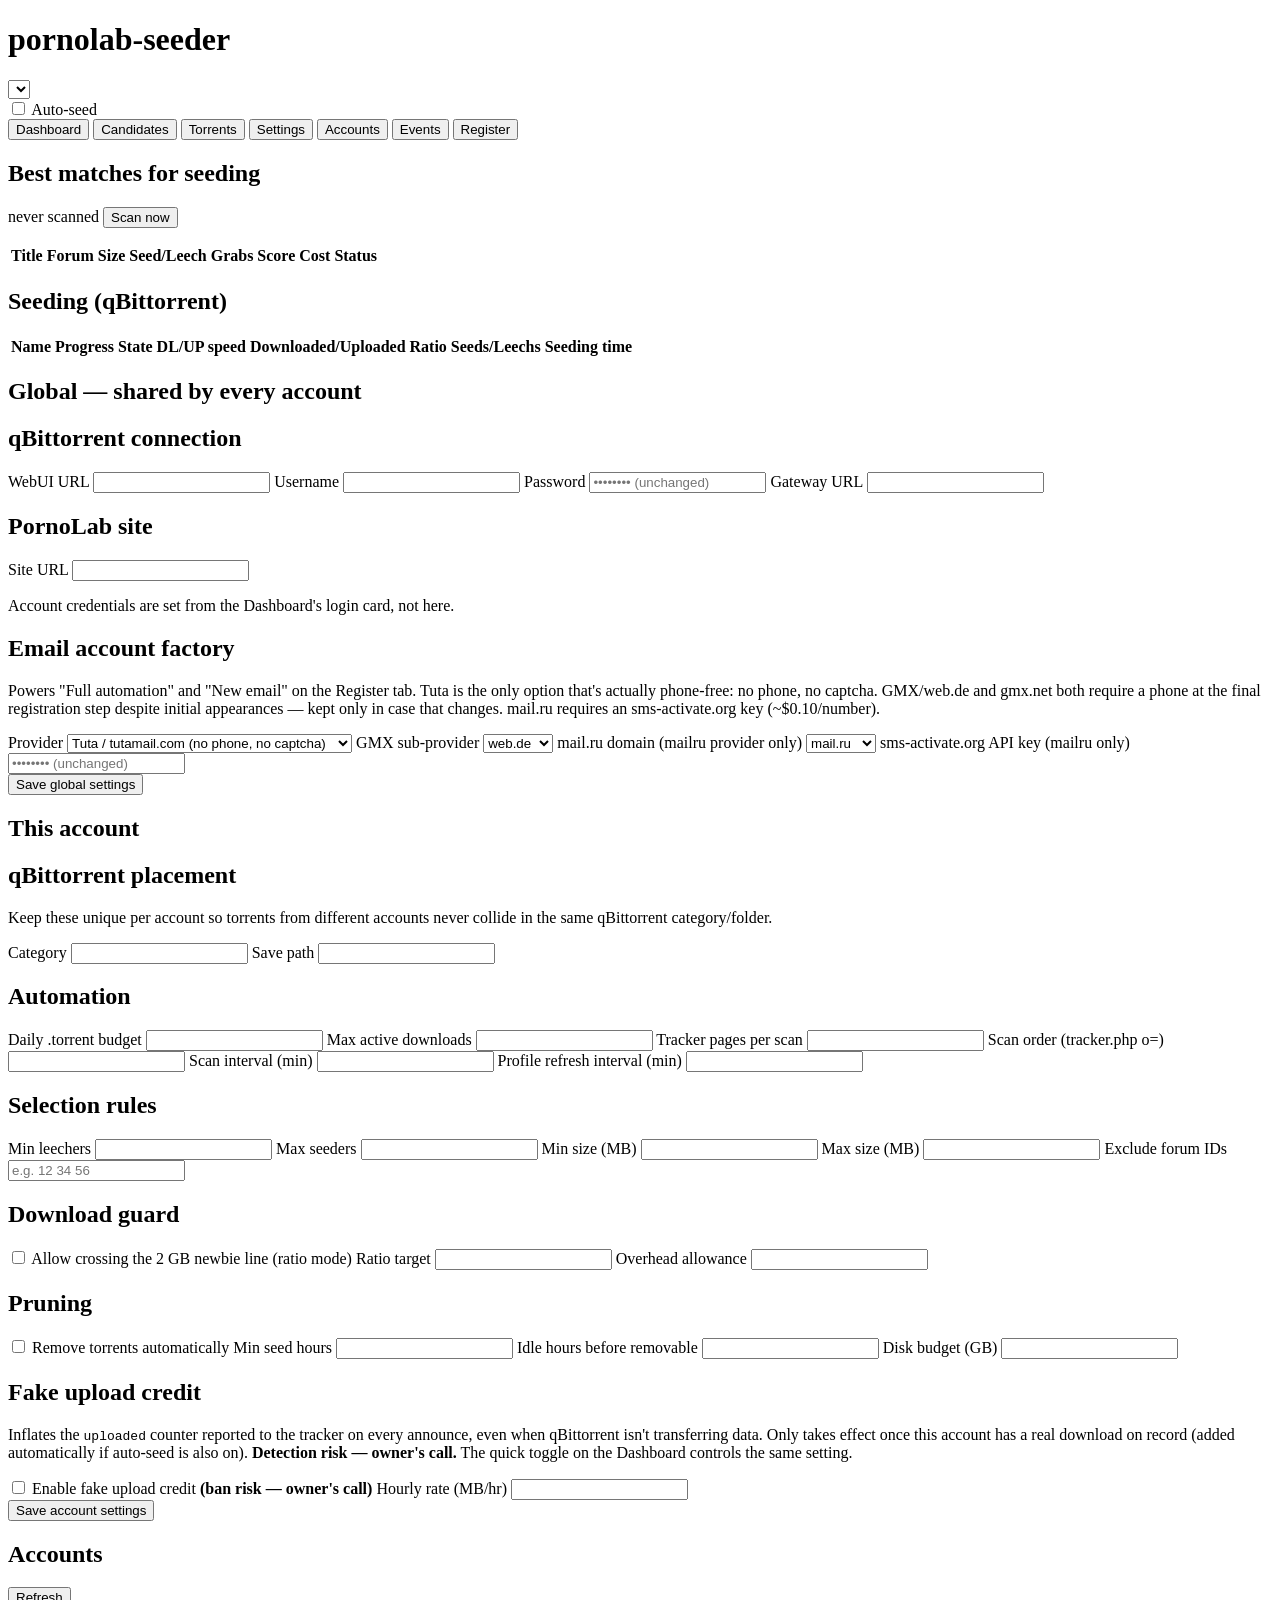
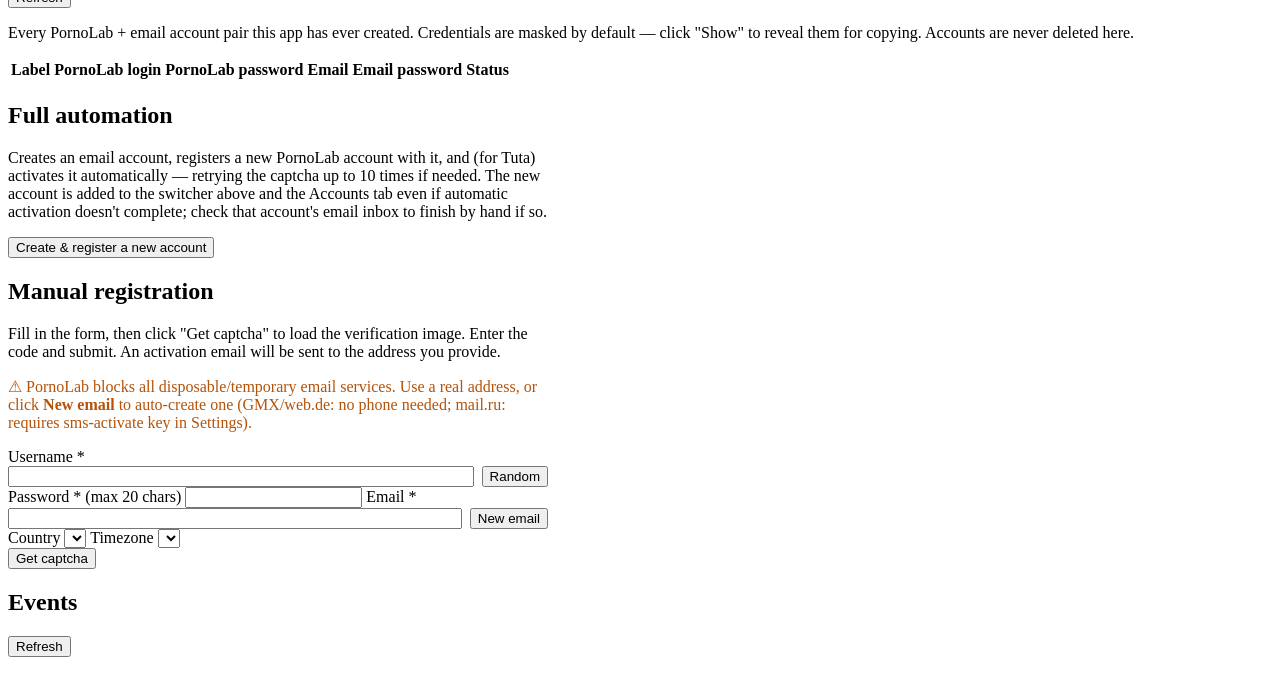
==== app/templates/index.html @ 85bc3572 "Polish settings: split into two clearly separated forms, Global vs. this account Replaces the single" ====
<!doctype html>
<html lang="en">
<head>
<meta charset="utf-8">
<meta name="viewport" content="width=device-width, initial-scale=1">
<title>pornolab-seeder</title>
<link rel="stylesheet" href="/static/style.css">
</head>
<body>
<header class="topbar">
  <div class="brand">
    <span class="brand-dot"></span>
    <h1>pornolab-seeder</h1>
  </div>
  <select id="accountSwitcher" title="Active account"></select>
  <div class="pills" id="statusPills"></div>
  <label class="auto-toggle">
    <input type="checkbox" id="autoToggle">
    <span>Auto-seed</span>
  </label>
</header>

<nav class="tabs" id="tabs">
  <button class="tab active" data-tab="dashboard">Dashboard</button>
  <button class="tab" data-tab="candidates">Candidates</button>
  <button class="tab" data-tab="torrents">Torrents</button>
  <button class="tab" data-tab="settings">Settings</button>
  <button class="tab" data-tab="accounts">Accounts</button>
  <button class="tab" data-tab="events">Events</button>
  <button class="tab" data-tab="register">Register</button>
</nav>

<main>

  <!-- ============================ DASHBOARD ============================ -->
  <section class="panel active" id="panel-dashboard">

    <!-- Logged out: login card -->
    <div class="card" id="loginCard" hidden>
      <h2>Log in to PornoLab</h2>
      <p class="muted">Your own account. Credentials are kept only in this app's local settings
         store (encrypted at rest is up to your host); nothing is sent anywhere else.</p>
      <form id="loginForm" class="form-grid">
        <label>Username
          <input type="text" name="username" autocomplete="username" required>
        </label>
        <label>Password
          <input type="password" name="password" autocomplete="current-password" required>
        </label>
        <label class="checkbox-row">
          <input type="checkbox" name="remember" checked>
          <span>Remember (store the password so the seeder can re-login on its own)</span>
        </label>
        <div class="captcha-block" id="captchaBlock" hidden>
          <img id="captchaImg" alt="captcha">
          <label>Captcha code
            <input type="text" name="captcha" autocomplete="off">
          </label>
        </div>
        <div class="form-actions">
          <button type="submit" class="btn primary">Log in</button>
          <span class="form-msg" id="loginMsg"></span>
        </div>
      </form>
    </div>

    <!-- Logged in: profile + guard + budget -->
    <div id="profileArea" hidden>
      <div class="grid-3">

        <div class="card">
          <div class="card-head">
            <h2>Profile</h2>
            <div class="card-head-actions">
              <span class="muted small" id="profileAt">—</span>
              <button class="btn small" id="refreshProfileBtn">Refresh</button>
              <button class="btn small danger" id="logoutBtn">Log out</button>
            </div>
          </div>
          <dl class="kv" id="profileKv"></dl>
        </div>

        <div class="card">
          <h2>Tier &amp; download guard</h2>
          <dl class="kv" id="guardKv"></dl>
          <div class="bar">
            <div class="bar-fill" id="guardBarFill"></div>
          </div>
          <p class="muted small" id="guardReason"></p>
          <label class="checkbox-row guard-override-row">
            <input type="checkbox" id="guardOverrideToggle">
            <span>Ignore the download guard <strong>(ban risk — owner's call)</strong>.
              Auto-seed still paces itself by ratio: small files first, growing as it recovers.</span>
          </label>
        </div>

        <div class="card">
          <h2>Daily .torrent budget</h2>
          <dl class="kv" id="budgetKv"></dl>
          <div class="bar">
            <div class="bar-fill" id="budgetBarFill"></div>
          </div>
        </div>

      </div>

      <div class="card">
        <h2>Fake upload credit</h2>
        <p class="muted small">Inflates the <code>uploaded</code> counter reported to the tracker
          on every announce, even when qBittorrent isn't transferring data.  Each announce uses a
          randomised delta so the pattern looks like real bursty traffic; the daily total averages
          within ±10&nbsp;% of the hourly rate set below.
          <strong>Detection risk — owner's call.</strong></p>
        <div class="form-grid">
          <label class="checkbox-row">
            <input type="checkbox" id="fakeUploadToggle">
            <span>Enable fake upload credit <strong>(ban risk — owner's call)</strong></span>
          </label>
          <label>Hourly rate (MB/hr)
            <input type="number" id="fakeUploadRate" min="1" step="1" value="250" style="width:7rem">
          </label>
          <button type="button" class="btn small" id="fakeUploadSaveBtn">Save rate</button>
          <span class="form-msg" id="fakeUploadMsg"></span>
        </div>
      </div>

      <div class="grid-2">
        <div class="card">
          <h2>Today vs. yesterday</h2>
          <table class="table" id="statsTable"></table>
        </div>

        <div class="card">
          <div class="card-head">
            <h2>History</h2>
            <select id="historyRange">
              <option value="7">7 days</option>
              <option value="30" selected>30 days</option>
              <option value="90">90 days</option>
            </select>
          </div>
          <svg id="historyChart" viewBox="0 0 640 220" preserveAspectRatio="none"></svg>
          <div class="legend">
            <span><i class="sw sw-rating"></i>Rating</span>
            <span><i class="sw sw-down"></i>Downloaded</span>
            <span><i class="sw sw-up"></i>Credited upload</span>
          </div>
        </div>
      </div>
    </div>
  </section>

  <!-- ============================ CANDIDATES ============================ -->
  <section class="panel" id="panel-candidates">
    <div class="card">
      <div class="card-head">
        <h2>Best matches for seeding</h2>
        <div class="card-head-actions">
          <span class="muted small" id="scanAt">never scanned</span>
          <button class="btn small" id="scanBtn">Scan now</button>
        </div>
      </div>
      <p class="muted small" id="scanStats"></p>
      <div class="table-wrap">
        <table class="table" id="candidatesTable">
          <thead>
            <tr>
              <th>Title</th><th>Forum</th><th>Size</th><th>Seed/Leech</th><th>Grabs</th>
              <th>Score</th><th>Cost</th><th>Status</th><th></th>
            </tr>
          </thead>
          <tbody></tbody>
        </table>
      </div>
    </div>
  </section>

  <!-- ============================ TORRENTS ============================ -->
  <section class="panel" id="panel-torrents">
    <div class="card">
      <div class="card-head">
        <h2>Seeding (qBittorrent)</h2>
        <span class="muted small" id="torrentsTotals"></span>
      </div>
      <div class="table-wrap">
        <table class="table" id="torrentsTable">
          <thead>
            <tr>
              <th>Name</th><th>Progress</th><th>State</th><th>DL/UP speed</th>
              <th>Downloaded/Uploaded</th><th>Ratio</th><th>Seeds/Leechs</th>
              <th>Seeding time</th><th></th>
            </tr>
          </thead>
          <tbody></tbody>
        </table>
      </div>
    </div>
  </section>

  <!-- ============================ SETTINGS ============================ -->
  <section class="panel" id="panel-settings">

    <h2 class="settings-section-head">Global <span class="muted small">— shared by every account</span></h2>
    <form id="globalSettingsForm">
      <div class="grid-2">

        <div class="card">
          <h2>qBittorrent connection</h2>
          <div class="form-grid">
            <label>WebUI URL <input type="text" name="qbit_url"></label>
            <label>Username <input type="text" name="qbit_username" autocomplete="off"></label>
            <label>Password <input type="password" name="qbit_password" autocomplete="new-password"
                                    placeholder="•••••••• (unchanged)"></label>
            <label>Gateway URL <input type="text" name="gateway_url"></label>
          </div>
        </div>

        <div class="card">
          <h2>PornoLab site</h2>
          <div class="form-grid">
            <label>Site URL <input type="text" name="pornolab_url"></label>
          </div>
          <p class="muted small">Account credentials are set from the Dashboard's login card, not here.</p>
        </div>

        <div class="card">
          <h2>Email account factory</h2>
          <p class="muted small">Powers "Full automation" and "New email" on the Register tab.
             Tuta is the only option that's actually phone-free: no phone, no
             captcha. GMX/web.de and gmx.net both require a phone at the final
             registration step despite initial appearances — kept only in case
             that changes. mail.ru requires an sms-activate.org key (~$0.10/number).</p>
          <div class="form-grid">
            <label>Provider
              <select name="email_factory_provider">
                <option value="tuta">Tuta / tutamail.com (no phone, no captcha)</option>
                <option value="gmx">GMX / web.de (requires phone — dead end)</option>
                <option value="mailru">mail.ru (phone via sms-activate.org)</option>
              </select>
            </label>
            <label>GMX sub-provider
              <select name="gmx_provider">
                <option value="web.de">web.de</option>
                <option value="gmx.net">gmx.net</option>
              </select>
            </label>
            <label>mail.ru domain (mailru provider only)
              <select name="mailru_domain">
                <option value="mail.ru">mail.ru</option>
                <option value="bk.ru">bk.ru</option>
                <option value="inbox.ru">inbox.ru</option>
                <option value="list.ru">list.ru</option>
              </select>
            </label>
            <label>sms-activate.org API key (mailru only)
              <input type="password" name="sms_activate_api_key" autocomplete="new-password"
                     placeholder="•••••••• (unchanged)">
            </label>
          </div>
        </div>

      </div>
      <div class="form-actions">
        <button type="submit" class="btn primary">Save global settings</button>
        <span class="form-msg" id="globalSettingsMsg"></span>
      </div>
    </form>

    <h2 class="settings-section-head">This account <span class="muted small" id="settingsAccountLabel"></span></h2>
    <form id="accountSettingsForm">
      <div class="grid-2">

        <div class="card">
          <h2>qBittorrent placement</h2>
          <p class="muted small">Keep these unique per account so torrents from different accounts
             never collide in the same qBittorrent category/folder.</p>
          <div class="form-grid">
            <label>Category <input type="text" name="qbit_category"></label>
            <label>Save path <input type="text" name="qbit_save_path"></label>
          </div>
        </div>

        <div class="card">
          <h2>Automation</h2>
          <div class="form-grid">
            <label>Daily .torrent budget <input type="number" name="daily_torrent_budget" min="0"></label>
            <label>Max active downloads <input type="number" name="max_active_downloads" min="0"></label>
            <label>Tracker pages per scan <input type="number" name="scan_pages" min="1"></label>
            <label>Scan order (tracker.php o=) <input type="number" name="scan_order"></label>
            <label>Scan interval (min) <input type="number" name="scan_interval_min" min="1"></label>
            <label>Profile refresh interval (min) <input type="number" name="profile_interval_min" min="1"></label>
          </div>
        </div>

        <div class="card">
          <h2>Selection rules</h2>
          <div class="form-grid">
            <label>Min leechers <input type="number" name="min_leechers" min="0"></label>
            <label>Max seeders <input type="number" name="max_seeders" min="0"></label>
            <label>Min size (MB) <input type="number" name="min_size_mb" min="0"></label>
            <label>Max size (MB) <input type="number" name="max_size_mb" min="0"></label>
            <label>Exclude forum IDs <input type="text" name="exclude_forums" placeholder="e.g. 12 34 56"></label>
          </div>
        </div>

        <div class="card">
          <h2>Download guard</h2>
          <div class="form-grid">
            <label class="checkbox-row">
              <input type="checkbox" name="allow_crossing">
              <span>Allow crossing the 2&nbsp;GB newbie line (ratio mode)</span>
            </label>
            <label>Ratio target <input type="number" step="0.01" name="ratio_target" min="0"></label>
            <label>Overhead allowance <input type="number" step="0.01" name="overhead" min="0"></label>
          </div>
        </div>

        <div class="card">
          <h2>Pruning</h2>
          <div class="form-grid">
            <label class="checkbox-row">
              <input type="checkbox" name="prune">
              <span>Remove torrents automatically</span>
            </label>
            <label>Min seed hours <input type="number" name="min_seed_hours" min="0"></label>
            <label>Idle hours before removable <input type="number" name="idle_hours" min="0"></label>
            <label>Disk budget (GB) <input type="number" name="disk_budget_gb" min="0"></label>
          </div>
        </div>

        <div class="card">
          <h2>Fake upload credit</h2>
          <p class="muted small">Inflates the <code>uploaded</code> counter reported to the tracker
             on every announce, even when qBittorrent isn't transferring data. Only takes effect once
             this account has a real download on record (added automatically if auto-seed is also on).
             <strong>Detection risk — owner's call.</strong>
             The quick toggle on the Dashboard controls the same setting.</p>
          <div class="form-grid">
            <label class="checkbox-row">
              <input type="checkbox" name="fake_upload_credit">
              <span>Enable fake upload credit <strong>(ban risk — owner's call)</strong></span>
            </label>
            <label>Hourly rate (MB/hr) <input type="number" name="fake_upload_mb_per_hour" min="1"></label>
          </div>
        </div>

      </div>
      <div class="form-actions">
        <button type="submit" class="btn primary">Save account settings</button>
        <span class="form-msg" id="accountSettingsMsg"></span>
      </div>
    </form>
  </section>

  <!-- ============================ ACCOUNTS ============================ -->
  <section class="panel" id="panel-accounts">
    <div class="card">
      <div class="card-head">
        <h2>Accounts</h2>
        <button class="btn small" id="refreshAccountsBtn">Refresh</button>
      </div>
      <p class="muted small">Every PornoLab + email account pair this app has ever created. Credentials
         are masked by default — click "Show" to reveal them for copying. Accounts are never deleted here.</p>
      <div class="table-wrap">
        <table class="table" id="accountsTable">
          <thead>
            <tr>
              <th>Label</th><th>PornoLab login</th><th>PornoLab password</th>
              <th>Email</th><th>Email password</th><th>Status</th><th></th>
            </tr>
          </thead>
          <tbody></tbody>
        </table>
      </div>
    </div>
  </section>

  <!-- ============================ REGISTER ============================ -->
  <section class="panel" id="panel-register">
    <div class="card" style="max-width:540px">
      <h2>Full automation</h2>
      <p class="muted small">Creates an email account, registers a new PornoLab account with it, and
         (for Tuta) activates it automatically — retrying the captcha up to 10 times if needed. The
         new account is added to the switcher above and the Accounts tab even if automatic activation
         doesn't complete; check that account's email inbox to finish by hand if so.</p>
      <div class="form-actions">
        <button type="button" class="btn primary" id="fullAutoBtn">Create &amp; register a new account</button>
      </div>
      <div id="fullAutoStatus" class="muted small" hidden></div>
    </div>

    <div class="card" style="max-width:540px">
      <h2>Manual registration</h2>
      <p class="muted small">Fill in the form, then click "Get captcha" to load the verification
         image. Enter the code and submit. An activation email will be sent to the address you provide.</p>
      <p class="muted small" style="color:var(--warn,#b45309)">⚠ PornoLab blocks all disposable/temporary email services.
         Use a real address, or click <strong>New email</strong> to auto-create one
         (GMX/web.de: no phone needed; mail.ru: requires sms-activate key in Settings).</p>

      <form id="registerForm" class="form-grid">
        <label>Username *
          <div style="display:flex;gap:.5rem">
            <input type="text" name="username" autocomplete="username" required style="flex:1">
            <button type="button" class="btn small" id="regRandomBtn" title="Generate random username &amp; password">Random</button>
          </div>
        </label>
        <label>Password * <span class="muted small">(max 20 chars)</span>
          <input type="password" name="password" autocomplete="new-password" maxlength="20" required>
        </label>
        <label>Email *
          <div style="display:flex;gap:.5rem;align-items:flex-start;flex-wrap:wrap">
            <input type="email" name="email" autocomplete="email" required style="flex:1;min-width:180px">
            <button type="button" class="btn small" id="regEmailBtn" title="Auto-create an email account (GMX/web.de or mail.ru)">New email</button>
          </div>
          <div id="regEmailStatus" class="muted small" hidden></div>
        </label>

        <label>Country
          <select name="country" id="regCountry"></select>
        </label>
        <label>Timezone
          <select name="timezone" id="regTimezone"></select>
        </label>

        <div class="form-actions">
          <button type="button" class="btn" id="regGetCaptchaBtn">Get captcha</button>
        </div>

        <div id="regCaptchaBlock" hidden>
          <img id="regCaptchaImg" alt="captcha" style="border:1px solid var(--border);border-radius:4px">
          <label>Captcha code *
            <input type="text" name="captcha" autocomplete="off" required>
          </label>
          <p class="muted small" id="regTurnstileNote"></p>
        </div>

        <div class="form-actions" id="regSubmitRow" hidden>
          <button type="submit" class="btn primary">Register</button>
          <span class="form-msg" id="regMsg"></span>
        </div>
      </form>
    </div>
  </section>

  <!-- ============================ EVENTS ============================ -->
  <section class="panel" id="panel-events">
    <div class="card">
      <div class="card-head">
        <h2>Events</h2>
        <button class="btn small" id="refreshEventsBtn">Refresh</button>
      </div>
      <ul class="events" id="eventsList"></ul>
    </div>
  </section>

</main>

<div class="toast" id="toast" hidden></div>

<script src="/static/app.js"></script>
</body>
</html>
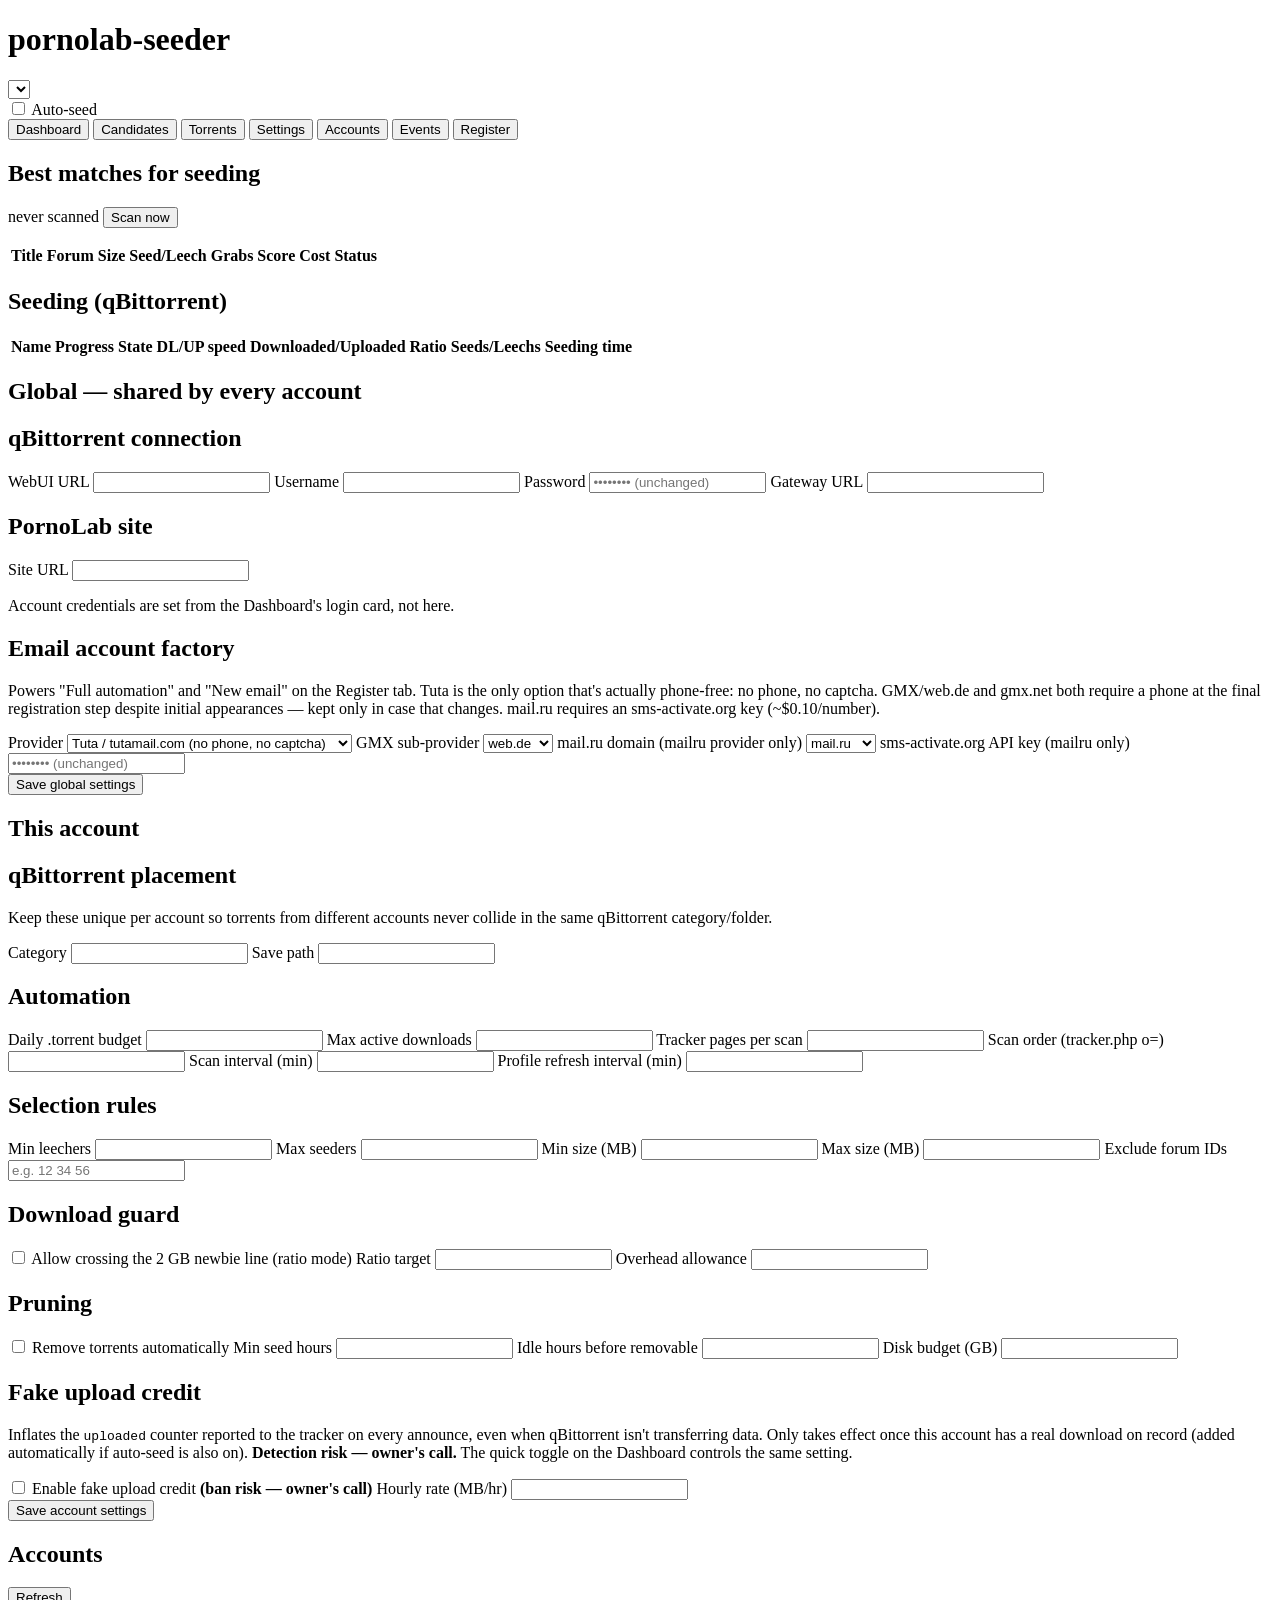
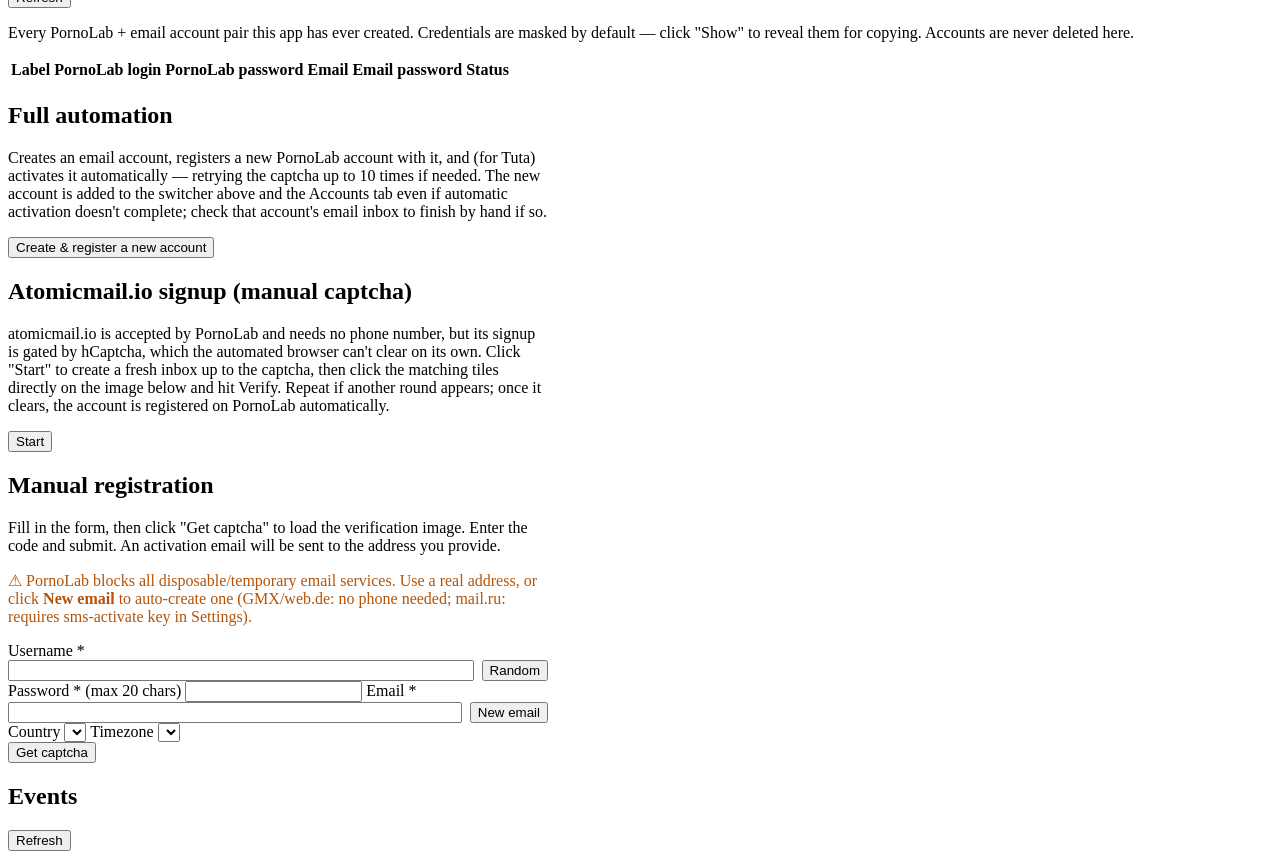
==== commit 8c87e49f: "Add interactive hCaptcha relay for atomicmail.io signup atomicmail.io is accepted by PornoLab's regi" ====
--- a/app/templates/index.html
+++ b/app/templates/index.html
@@ -390,6 +390,25 @@
     </div>
 
     <div class="card" style="max-width:540px">
+      <h2>Atomicmail.io signup (manual captcha)</h2>
+      <p class="muted small">atomicmail.io is accepted by PornoLab and needs no phone number, but its
+         signup is gated by hCaptcha, which the automated browser can't clear on its own. Click
+         "Start" to create a fresh inbox up to the captcha, then click the matching tiles directly on
+         the image below and hit Verify. Repeat if another round appears; once it clears, the account
+         is registered on PornoLab automatically.</p>
+      <div class="form-actions">
+        <button type="button" class="btn" id="atomicmailStartBtn">Start</button>
+        <button type="button" class="btn" id="atomicmailVerifyBtn" hidden>Verify</button>
+        <button type="button" class="btn" id="atomicmailCancelBtn" hidden>Cancel</button>
+      </div>
+      <div id="atomicmailPrompt" class="muted small" hidden></div>
+      <div id="atomicmailImageWrap" hidden style="margin-top:.5rem;line-height:0">
+        <img id="atomicmailImage" style="max-width:100%;cursor:crosshair;border:1px solid var(--border,#444)">
+      </div>
+      <div id="atomicmailStatus" class="muted small" hidden></div>
+    </div>
+
+    <div class="card" style="max-width:540px">
       <h2>Manual registration</h2>
       <p class="muted small">Fill in the form, then click "Get captcha" to load the verification
          image. Enter the code and submit. An activation email will be sent to the address you provide.</p>
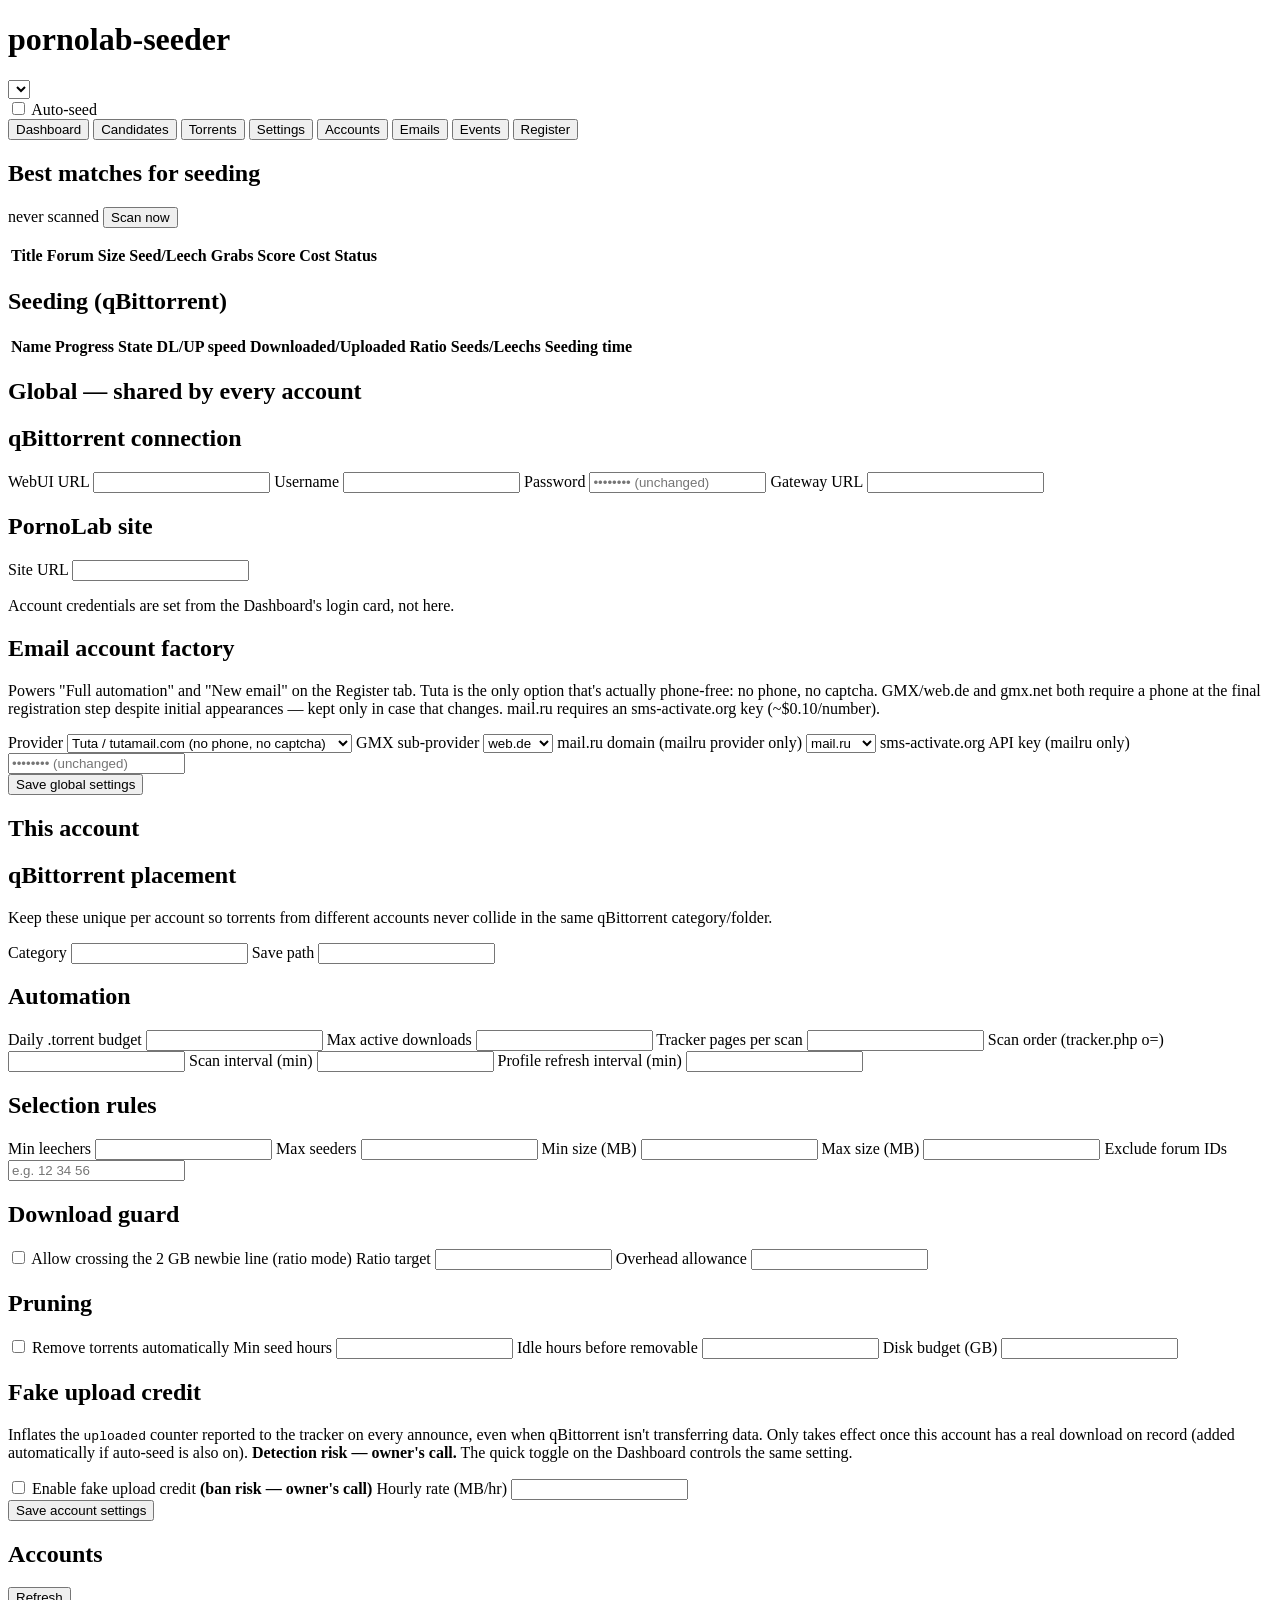
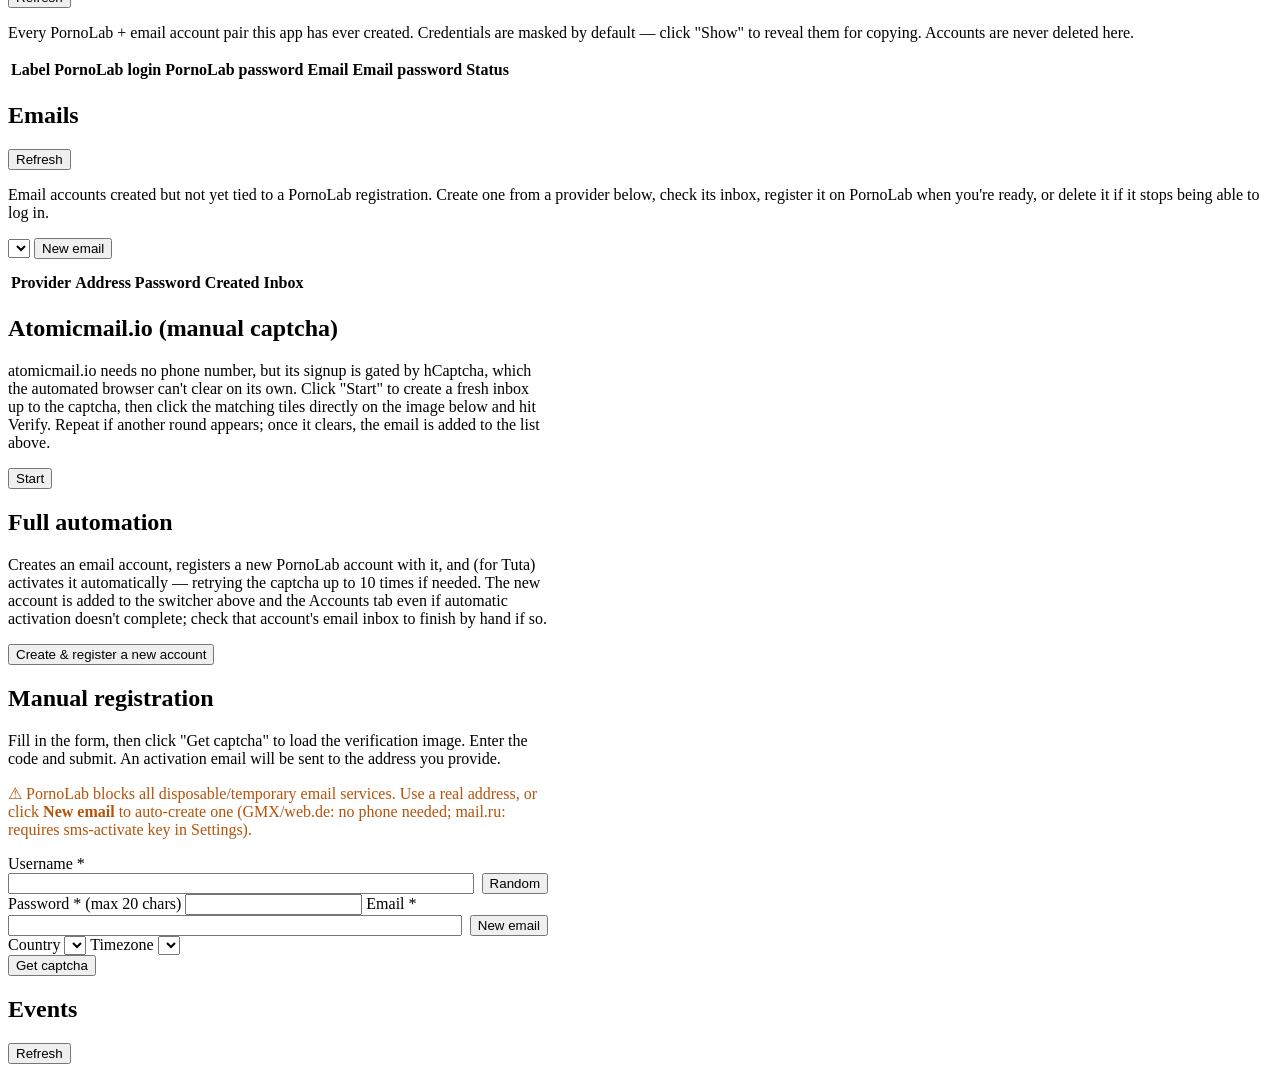
==== commit c96104ee: "Add standalone Emails registry: create, list, check inbox, delete Email accounts created during prov" ====
--- a/app/templates/index.html
+++ b/app/templates/index.html
@@ -26,6 +26,7 @@
   <button class="tab" data-tab="torrents">Torrents</button>
   <button class="tab" data-tab="settings">Settings</button>
   <button class="tab" data-tab="accounts">Accounts</button>
+  <button class="tab" data-tab="emails">Emails</button>
   <button class="tab" data-tab="events">Events</button>
   <button class="tab" data-tab="register">Register</button>
 </nav>
@@ -375,6 +376,68 @@
     </div>
   </section>
 
+  <!-- ============================= EMAILS ============================= -->
+  <section class="panel" id="panel-emails">
+    <div class="card">
+      <div class="card-head">
+        <h2>Emails</h2>
+        <button class="btn small" id="refreshEmailsBtn">Refresh</button>
+      </div>
+      <p class="muted small">Email accounts created but not yet tied to a PornoLab registration.
+         Create one from a provider below, check its inbox, register it on PornoLab when you're
+         ready, or delete it if it stops being able to log in.</p>
+      <div class="form-actions" style="margin-bottom:.75rem">
+        <select id="emailsProviderSelect"></select>
+        <button type="button" class="btn" id="emailsNewBtn">New email</button>
+      </div>
+      <div id="emailsStatus" class="muted small" hidden></div>
+      <div class="table-wrap">
+        <table class="table" id="emailsTable">
+          <thead>
+            <tr>
+              <th>Provider</th><th>Address</th><th>Password</th><th>Created</th><th>Inbox</th><th></th>
+            </tr>
+          </thead>
+          <tbody></tbody>
+        </table>
+      </div>
+    </div>
+
+    <div class="card" style="max-width:540px">
+      <h2>Atomicmail.io (manual captcha)</h2>
+      <p class="muted small">atomicmail.io needs no phone number, but its signup is gated by hCaptcha,
+         which the automated browser can't clear on its own. Click "Start" to create a fresh inbox up
+         to the captcha, then click the matching tiles directly on the image below and hit Verify.
+         Repeat if another round appears; once it clears, the email is added to the list above.</p>
+      <div class="form-actions">
+        <button type="button" class="btn" id="atomicmailStartBtn">Start</button>
+        <button type="button" class="btn" id="atomicmailVerifyBtn" hidden>Verify</button>
+        <button type="button" class="btn" id="atomicmailCancelBtn" hidden>Cancel</button>
+      </div>
+      <div id="atomicmailPrompt" class="muted small" hidden></div>
+      <div id="atomicmailImageWrap" hidden style="margin-top:.5rem;line-height:0">
+        <img id="atomicmailImage" draggable="false"
+             style="max-width:100%;cursor:crosshair;border:1px solid var(--border,#444);
+                    touch-action:manipulation;user-select:none;-webkit-user-drag:none">
+      </div>
+      <div id="atomicmailStatus" class="muted small" hidden></div>
+    </div>
+
+    <div class="card" id="emailsInboxCard" hidden style="max-width:540px">
+      <div class="card-head">
+        <h2>Inbox</h2>
+        <button class="btn small" id="emailsInboxCloseBtn">Close</button>
+      </div>
+      <div id="emailsInboxAddress" class="muted small"></div>
+      <div class="table-wrap">
+        <table class="table" id="emailsInboxTable">
+          <thead><tr><th>From</th><th>Subject</th></tr></thead>
+          <tbody></tbody>
+        </table>
+      </div>
+    </div>
+  </section>
+
   <!-- ============================ REGISTER ============================ -->
   <section class="panel" id="panel-register">
     <div class="card" style="max-width:540px">
@@ -390,25 +453,6 @@
     </div>
 
     <div class="card" style="max-width:540px">
-      <h2>Atomicmail.io signup (manual captcha)</h2>
-      <p class="muted small">atomicmail.io is accepted by PornoLab and needs no phone number, but its
-         signup is gated by hCaptcha, which the automated browser can't clear on its own. Click
-         "Start" to create a fresh inbox up to the captcha, then click the matching tiles directly on
-         the image below and hit Verify. Repeat if another round appears; once it clears, the account
-         is registered on PornoLab automatically.</p>
-      <div class="form-actions">
-        <button type="button" class="btn" id="atomicmailStartBtn">Start</button>
-        <button type="button" class="btn" id="atomicmailVerifyBtn" hidden>Verify</button>
-        <button type="button" class="btn" id="atomicmailCancelBtn" hidden>Cancel</button>
-      </div>
-      <div id="atomicmailPrompt" class="muted small" hidden></div>
-      <div id="atomicmailImageWrap" hidden style="margin-top:.5rem;line-height:0">
-        <img id="atomicmailImage" style="max-width:100%;cursor:crosshair;border:1px solid var(--border,#444)">
-      </div>
-      <div id="atomicmailStatus" class="muted small" hidden></div>
-    </div>
-
-    <div class="card" style="max-width:540px">
       <h2>Manual registration</h2>
       <p class="muted small">Fill in the form, then click "Get captcha" to load the verification
          image. Enter the code and submit. An activation email will be sent to the address you provide.</p>
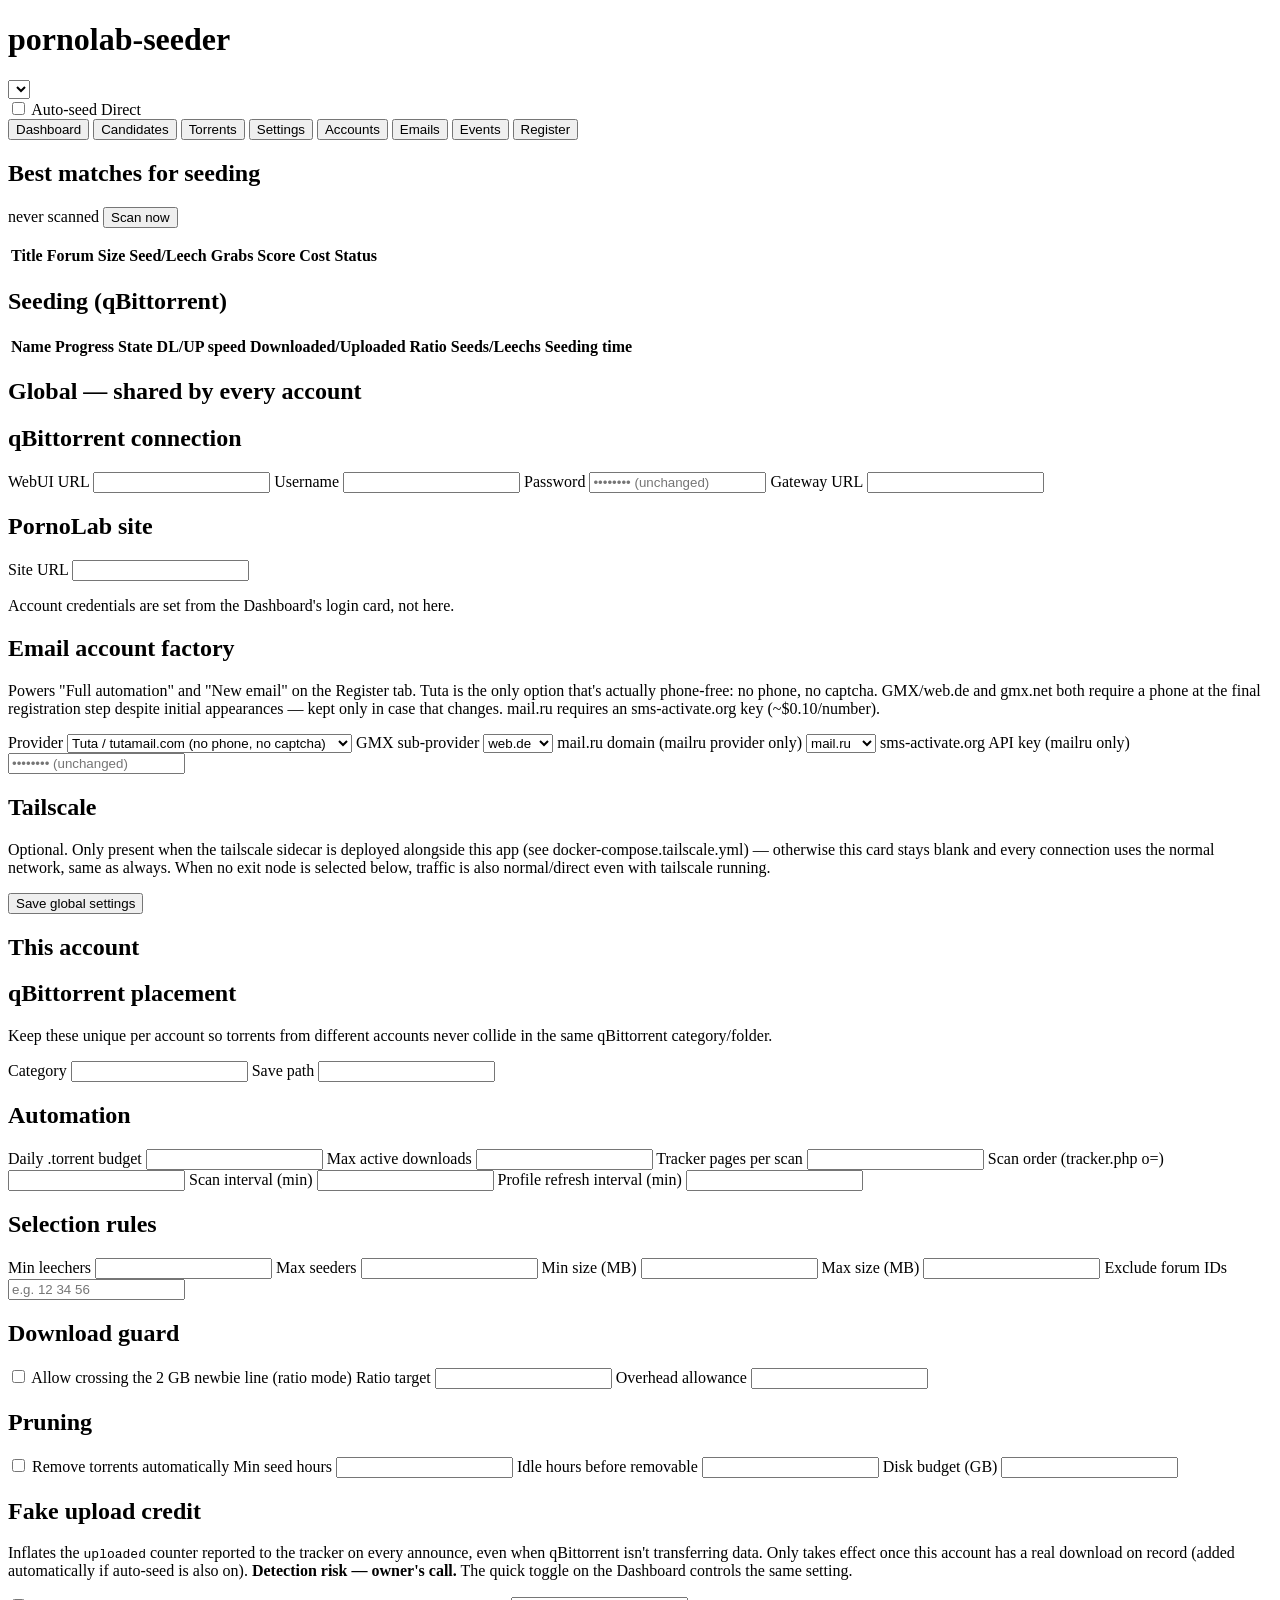
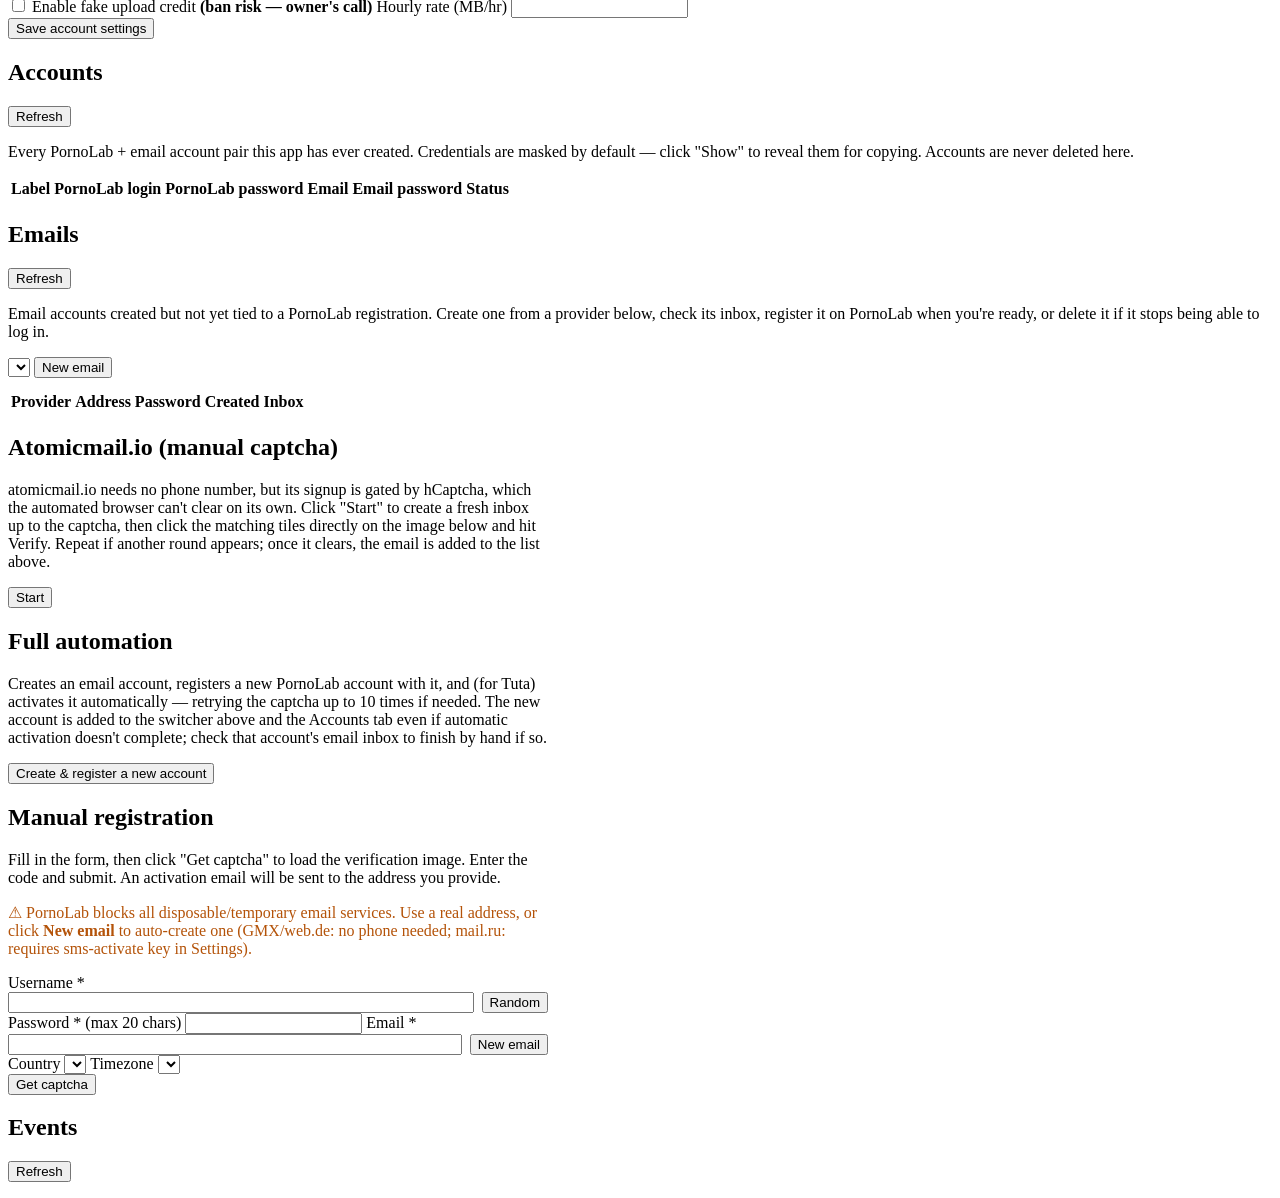
==== commit 7460487c: "Add optional tailscale sidecar with exit-node selection Adds a tailscale/tailscale sidecar container" ====
--- a/app/templates/index.html
+++ b/app/templates/index.html
@@ -18,6 +18,7 @@
     <input type="checkbox" id="autoToggle">
     <span>Auto-seed</span>
   </label>
+  <span class="badge" id="egressBadge" title="Network egress — set in Settings → Tailscale">Direct</span>
 </header>
 
 <nav class="tabs" id="tabs">
@@ -260,6 +261,34 @@
           </div>
         </div>
 
+        <div class="card" id="tailscaleCard">
+          <h2>Tailscale</h2>
+          <p class="muted small">Optional. Only present when the tailscale sidecar is deployed alongside
+             this app (see docker-compose.tailscale.yml) — otherwise this card stays blank and every
+             connection uses the normal network, same as always. When no exit node is selected below,
+             traffic is also normal/direct even with tailscale running.</p>
+          <div id="tailscaleNotConfigured" class="muted small" hidden>Tailscale sidecar not detected.</div>
+          <div id="tailscaleBody" hidden>
+            <div class="form-grid">
+              <div id="tailscaleLoggedOut" hidden>
+                <button type="button" class="btn" id="tailscaleLoginBtn">Log in</button>
+                <div id="tailscaleLoginUrl" class="muted small" hidden></div>
+              </div>
+              <div id="tailscaleLoggedIn" hidden>
+                <label>Exit node
+                  <select id="tailscaleExitNodeSelect">
+                    <option value="">Direct (no exit node)</option>
+                  </select>
+                </label>
+                <div class="form-actions">
+                  <button type="button" class="btn small" id="tailscaleLogoutBtn">Log out</button>
+                </div>
+              </div>
+            </div>
+            <div id="tailscaleStatus" class="muted small" hidden></div>
+          </div>
+        </div>
+
       </div>
       <div class="form-actions">
         <button type="submit" class="btn primary">Save global settings</button>
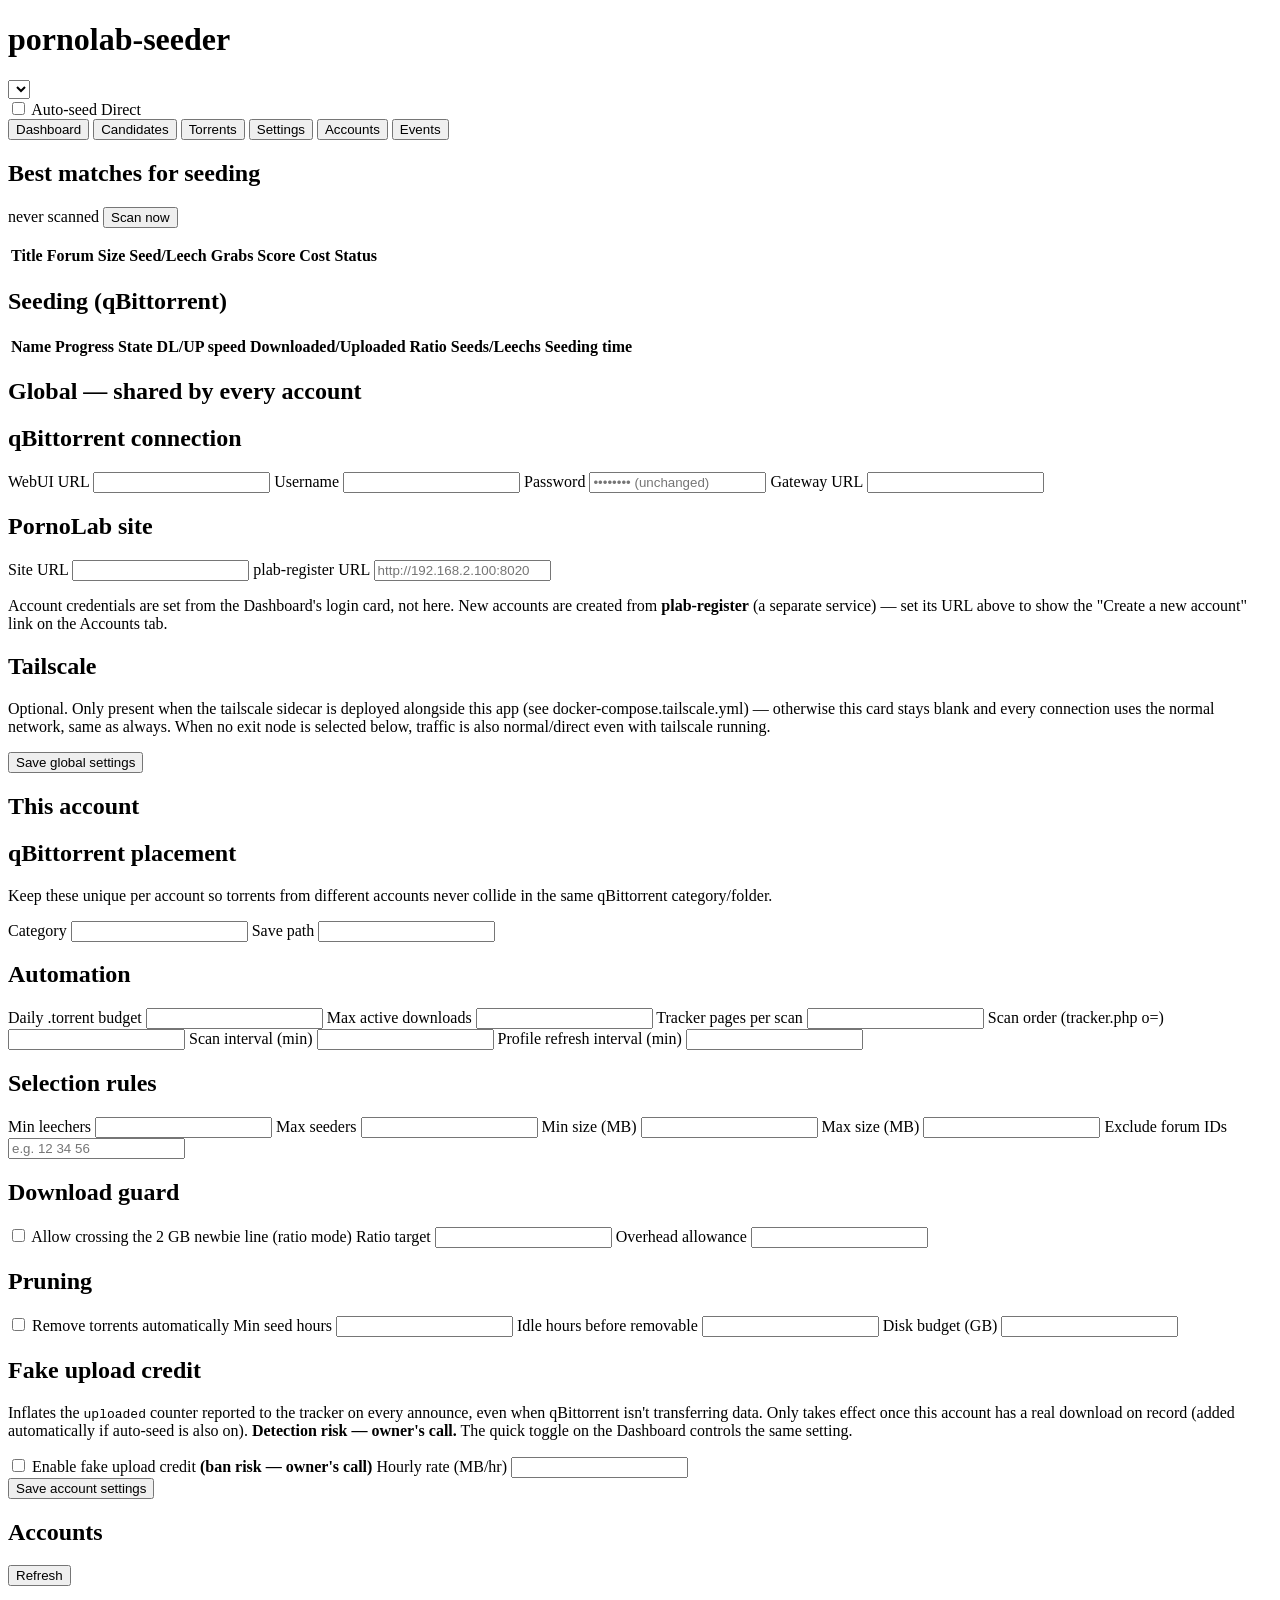
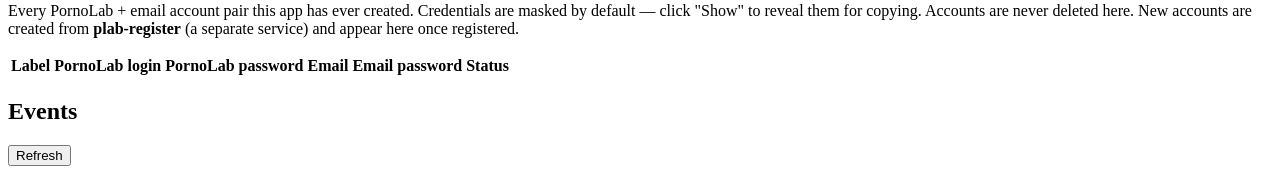
==== commit 902c60a2: "Split registration/camoufox logic into the new plab-register service This repo now does exactly one " ====
--- a/app/templates/index.html
+++ b/app/templates/index.html
@@ -27,9 +27,7 @@
   <button class="tab" data-tab="torrents">Torrents</button>
   <button class="tab" data-tab="settings">Settings</button>
   <button class="tab" data-tab="accounts">Accounts</button>
-  <button class="tab" data-tab="emails">Emails</button>
   <button class="tab" data-tab="events">Events</button>
-  <button class="tab" data-tab="register">Register</button>
 </nav>
 
 <main>
@@ -221,44 +219,13 @@
           <h2>PornoLab site</h2>
           <div class="form-grid">
             <label>Site URL <input type="text" name="pornolab_url"></label>
-          </div>
-          <p class="muted small">Account credentials are set from the Dashboard's login card, not here.</p>
-        </div>
-
-        <div class="card">
-          <h2>Email account factory</h2>
-          <p class="muted small">Powers "Full automation" and "New email" on the Register tab.
-             Tuta is the only option that's actually phone-free: no phone, no
-             captcha. GMX/web.de and gmx.net both require a phone at the final
-             registration step despite initial appearances — kept only in case
-             that changes. mail.ru requires an sms-activate.org key (~$0.10/number).</p>
-          <div class="form-grid">
-            <label>Provider
-              <select name="email_factory_provider">
-                <option value="tuta">Tuta / tutamail.com (no phone, no captcha)</option>
-                <option value="gmx">GMX / web.de (requires phone — dead end)</option>
-                <option value="mailru">mail.ru (phone via sms-activate.org)</option>
-              </select>
+            <label>plab-register URL
+              <input type="text" name="register_url" placeholder="http://192.168.2.100:8020">
             </label>
-            <label>GMX sub-provider
-              <select name="gmx_provider">
-                <option value="web.de">web.de</option>
-                <option value="gmx.net">gmx.net</option>
-              </select>
-            </label>
-            <label>mail.ru domain (mailru provider only)
-              <select name="mailru_domain">
-                <option value="mail.ru">mail.ru</option>
-                <option value="bk.ru">bk.ru</option>
-                <option value="inbox.ru">inbox.ru</option>
-                <option value="list.ru">list.ru</option>
-              </select>
-            </label>
-            <label>sms-activate.org API key (mailru only)
-              <input type="password" name="sms_activate_api_key" autocomplete="new-password"
-                     placeholder="•••••••• (unchanged)">
-            </label>
-          </div>
+          </div>
+          <p class="muted small">Account credentials are set from the Dashboard's login card, not here.
+             New accounts are created from <b>plab-register</b> (a separate service) — set its URL
+             above to show the "Create a new account" link on the Accounts tab.</p>
         </div>
 
         <div class="card" id="tailscaleCard">
@@ -387,10 +354,15 @@
     <div class="card">
       <div class="card-head">
         <h2>Accounts</h2>
-        <button class="btn small" id="refreshAccountsBtn">Refresh</button>
+        <div class="card-head-actions">
+          <a class="btn small primary" id="createAccountLink" href="#" target="_blank" rel="noopener" hidden>+ Create a new account</a>
+          <button class="btn small" id="refreshAccountsBtn">Refresh</button>
+        </div>
       </div>
       <p class="muted small">Every PornoLab + email account pair this app has ever created. Credentials
-         are masked by default — click "Show" to reveal them for copying. Accounts are never deleted here.</p>
+         are masked by default — click "Show" to reveal them for copying. Accounts are never deleted here.
+         New accounts are created from <b>plab-register</b> (a separate service) and appear here once
+         registered.</p>
       <div class="table-wrap">
         <table class="table" id="accountsTable">
           <thead>
@@ -405,135 +377,6 @@
     </div>
   </section>
 
-  <!-- ============================= EMAILS ============================= -->
-  <section class="panel" id="panel-emails">
-    <div class="card">
-      <div class="card-head">
-        <h2>Emails</h2>
-        <button class="btn small" id="refreshEmailsBtn">Refresh</button>
-      </div>
-      <p class="muted small">Email accounts created but not yet tied to a PornoLab registration.
-         Create one from a provider below, check its inbox, register it on PornoLab when you're
-         ready, or delete it if it stops being able to log in.</p>
-      <div class="form-actions" style="margin-bottom:.75rem">
-        <select id="emailsProviderSelect"></select>
-        <button type="button" class="btn" id="emailsNewBtn">New email</button>
-      </div>
-      <div id="emailsStatus" class="muted small" hidden></div>
-      <div class="table-wrap">
-        <table class="table" id="emailsTable">
-          <thead>
-            <tr>
-              <th>Provider</th><th>Address</th><th>Password</th><th>Created</th><th>Inbox</th><th></th>
-            </tr>
-          </thead>
-          <tbody></tbody>
-        </table>
-      </div>
-    </div>
-
-    <div class="card" style="max-width:540px">
-      <h2>Atomicmail.io (manual captcha)</h2>
-      <p class="muted small">atomicmail.io needs no phone number, but its signup is gated by hCaptcha,
-         which the automated browser can't clear on its own. Click "Start" to create a fresh inbox up
-         to the captcha, then click the matching tiles directly on the image below and hit Verify.
-         Repeat if another round appears; once it clears, the email is added to the list above.</p>
-      <div class="form-actions">
-        <button type="button" class="btn" id="atomicmailStartBtn">Start</button>
-        <button type="button" class="btn" id="atomicmailVerifyBtn" hidden>Verify</button>
-        <button type="button" class="btn" id="atomicmailCancelBtn" hidden>Cancel</button>
-      </div>
-      <div id="atomicmailPrompt" class="muted small" hidden></div>
-      <div id="atomicmailImageWrap" hidden style="margin-top:.5rem;line-height:0">
-        <img id="atomicmailImage" draggable="false"
-             style="max-width:100%;cursor:crosshair;border:1px solid var(--border,#444);
-                    touch-action:manipulation;user-select:none;-webkit-user-drag:none">
-      </div>
-      <div id="atomicmailStatus" class="muted small" hidden></div>
-    </div>
-
-    <div class="card" id="emailsInboxCard" hidden style="max-width:540px">
-      <div class="card-head">
-        <h2>Inbox</h2>
-        <button class="btn small" id="emailsInboxCloseBtn">Close</button>
-      </div>
-      <div id="emailsInboxAddress" class="muted small"></div>
-      <div class="table-wrap">
-        <table class="table" id="emailsInboxTable">
-          <thead><tr><th>From</th><th>Subject</th></tr></thead>
-          <tbody></tbody>
-        </table>
-      </div>
-    </div>
-  </section>
-
-  <!-- ============================ REGISTER ============================ -->
-  <section class="panel" id="panel-register">
-    <div class="card" style="max-width:540px">
-      <h2>Full automation</h2>
-      <p class="muted small">Creates an email account, registers a new PornoLab account with it, and
-         (for Tuta) activates it automatically — retrying the captcha up to 10 times if needed. The
-         new account is added to the switcher above and the Accounts tab even if automatic activation
-         doesn't complete; check that account's email inbox to finish by hand if so.</p>
-      <div class="form-actions">
-        <button type="button" class="btn primary" id="fullAutoBtn">Create &amp; register a new account</button>
-      </div>
-      <div id="fullAutoStatus" class="muted small" hidden></div>
-    </div>
-
-    <div class="card" style="max-width:540px">
-      <h2>Manual registration</h2>
-      <p class="muted small">Fill in the form, then click "Get captcha" to load the verification
-         image. Enter the code and submit. An activation email will be sent to the address you provide.</p>
-      <p class="muted small" style="color:var(--warn,#b45309)">⚠ PornoLab blocks all disposable/temporary email services.
-         Use a real address, or click <strong>New email</strong> to auto-create one
-         (GMX/web.de: no phone needed; mail.ru: requires sms-activate key in Settings).</p>
-
-      <form id="registerForm" class="form-grid">
-        <label>Username *
-          <div style="display:flex;gap:.5rem">
-            <input type="text" name="username" autocomplete="username" required style="flex:1">
-            <button type="button" class="btn small" id="regRandomBtn" title="Generate random username &amp; password">Random</button>
-          </div>
-        </label>
-        <label>Password * <span class="muted small">(max 20 chars)</span>
-          <input type="password" name="password" autocomplete="new-password" maxlength="20" required>
-        </label>
-        <label>Email *
-          <div style="display:flex;gap:.5rem;align-items:flex-start;flex-wrap:wrap">
-            <input type="email" name="email" autocomplete="email" required style="flex:1;min-width:180px">
-            <button type="button" class="btn small" id="regEmailBtn" title="Auto-create an email account (GMX/web.de or mail.ru)">New email</button>
-          </div>
-          <div id="regEmailStatus" class="muted small" hidden></div>
-        </label>
-
-        <label>Country
-          <select name="country" id="regCountry"></select>
-        </label>
-        <label>Timezone
-          <select name="timezone" id="regTimezone"></select>
-        </label>
-
-        <div class="form-actions">
-          <button type="button" class="btn" id="regGetCaptchaBtn">Get captcha</button>
-        </div>
-
-        <div id="regCaptchaBlock" hidden>
-          <img id="regCaptchaImg" alt="captcha" style="border:1px solid var(--border);border-radius:4px">
-          <label>Captcha code *
-            <input type="text" name="captcha" autocomplete="off" required>
-          </label>
-          <p class="muted small" id="regTurnstileNote"></p>
-        </div>
-
-        <div class="form-actions" id="regSubmitRow" hidden>
-          <button type="submit" class="btn primary">Register</button>
-          <span class="form-msg" id="regMsg"></span>
-        </div>
-      </form>
-    </div>
-  </section>
-
   <!-- ============================ EVENTS ============================ -->
   <section class="panel" id="panel-events">
     <div class="card">
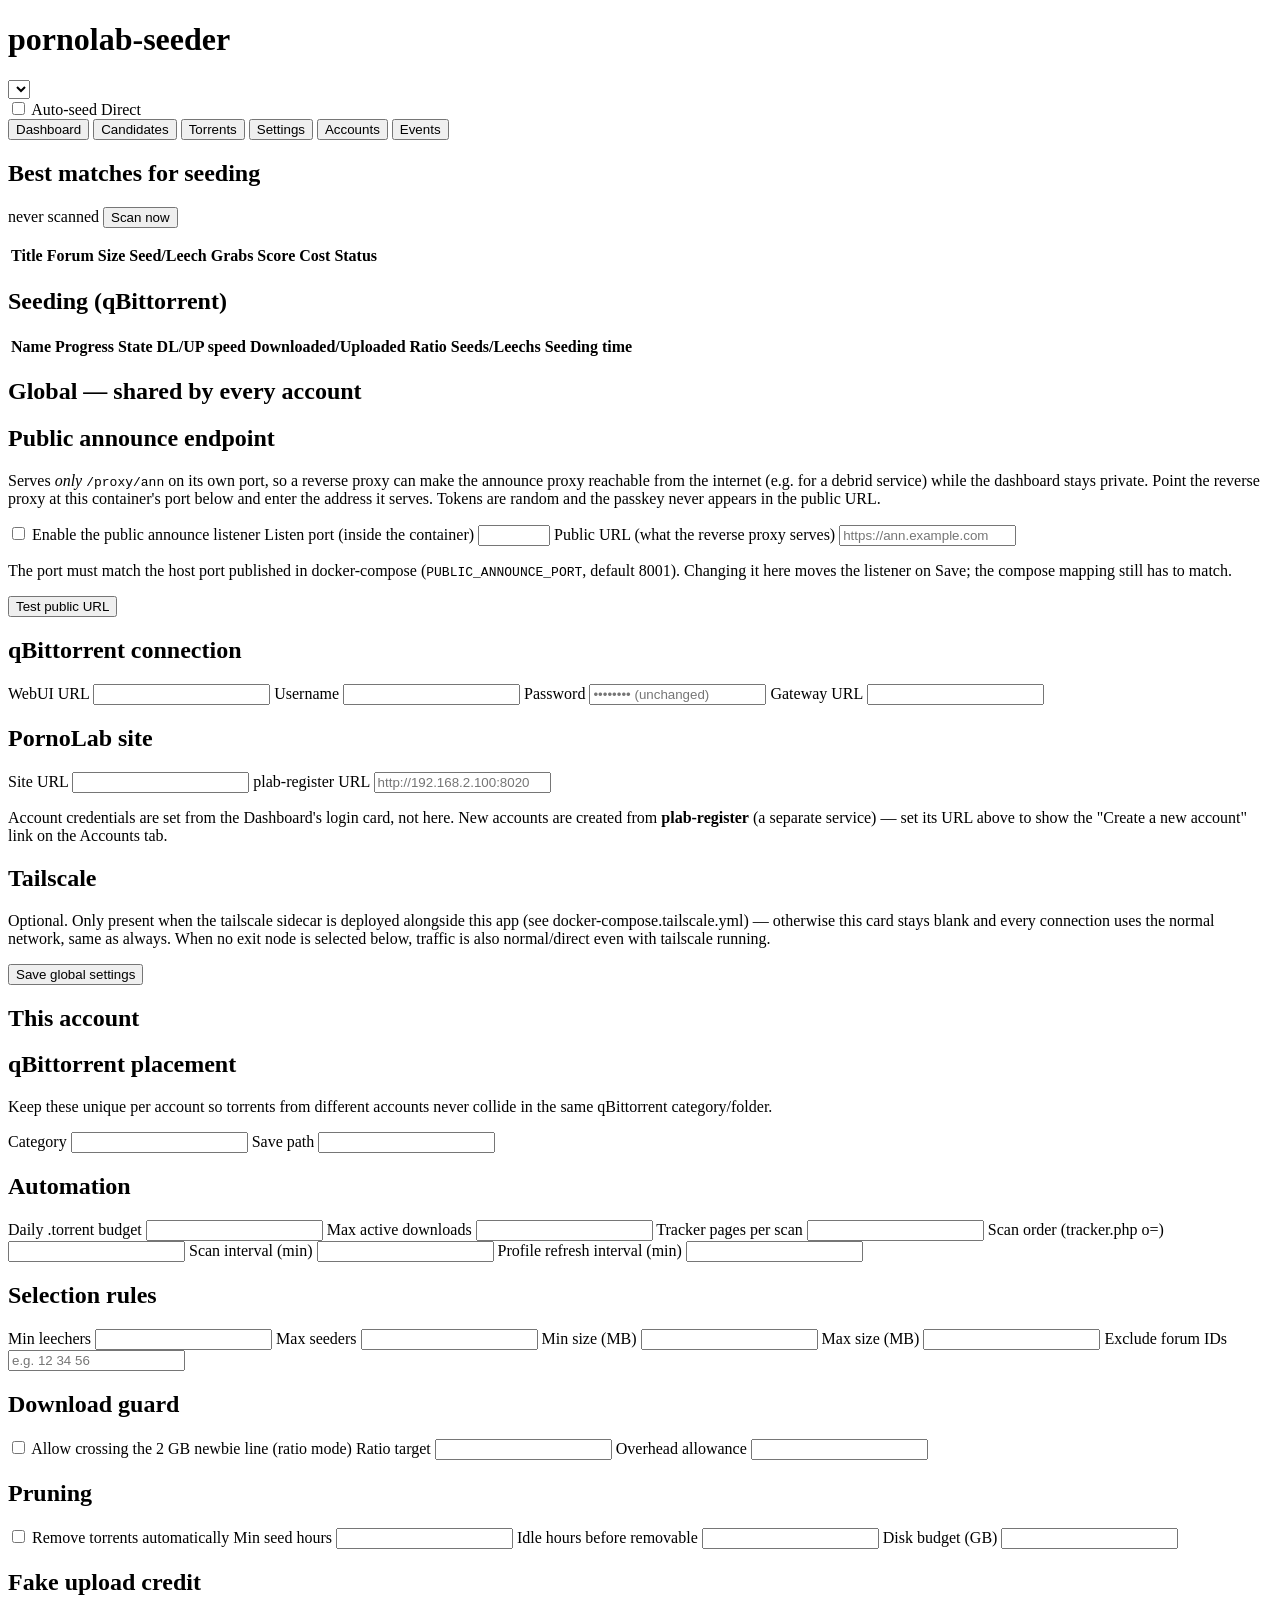
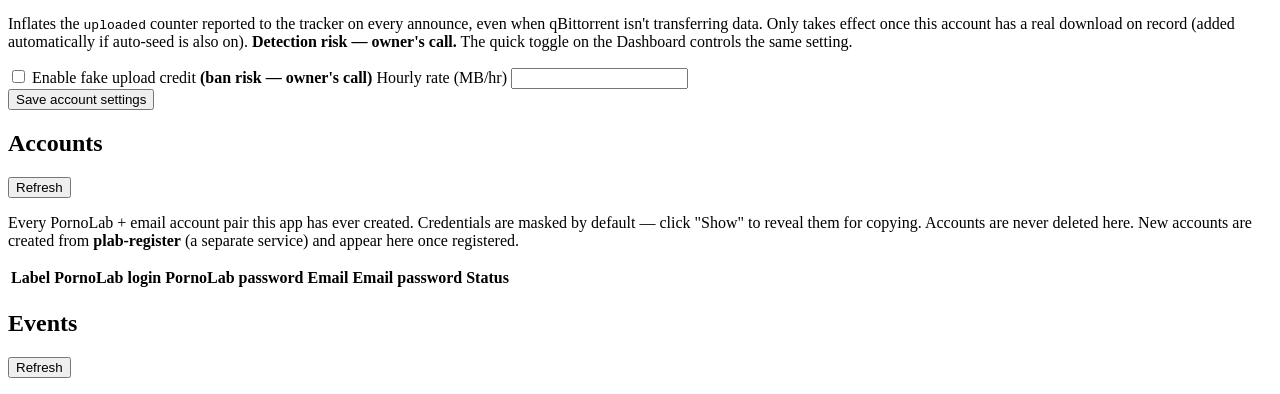
==== commit 650e51d4: "Fix fake-upload counter going backwards; add announce-only public listener - /proxy/ann now reports " ====
--- a/app/templates/index.html
+++ b/app/templates/index.html
@@ -203,6 +203,33 @@
     <h2 class="settings-section-head">Global <span class="muted small">— shared by every account</span></h2>
     <form id="globalSettingsForm">
       <div class="grid-2">
+
+        <div class="card">
+          <h2>Public announce endpoint</h2>
+          <p class="muted small">Serves <em>only</em> <code>/proxy/ann</code> on its own port, so a reverse proxy
+            can make the announce proxy reachable from the internet (e.g. for a debrid service) while the
+            dashboard stays private. Point the reverse proxy at this container's port below and enter the
+            address it serves. Tokens are random and the passkey never appears in the public URL.</p>
+          <div class="form-grid">
+            <label class="checkbox-row">
+              <input type="checkbox" name="public_announce_enabled">
+              <span>Enable the public announce listener</span>
+            </label>
+            <label>Listen port (inside the container)
+              <input type="number" name="public_announce_port" min="1" max="65535">
+            </label>
+            <label>Public URL (what the reverse proxy serves)
+              <input type="text" name="public_announce_url" placeholder="https://ann.example.com">
+            </label>
+          </div>
+          <p class="muted small">The port must match the host port published in docker-compose
+            (<code>PUBLIC_ANNOUNCE_PORT</code>, default 8001). Changing it here moves the listener on Save;
+            the compose mapping still has to match.</p>
+          <div class="form-actions">
+            <button type="button" class="btn small" id="publicAnnounceTestBtn">Test public URL</button>
+            <span class="form-msg" id="publicAnnounceMsg"></span>
+          </div>
+        </div>
 
         <div class="card">
           <h2>qBittorrent connection</h2>
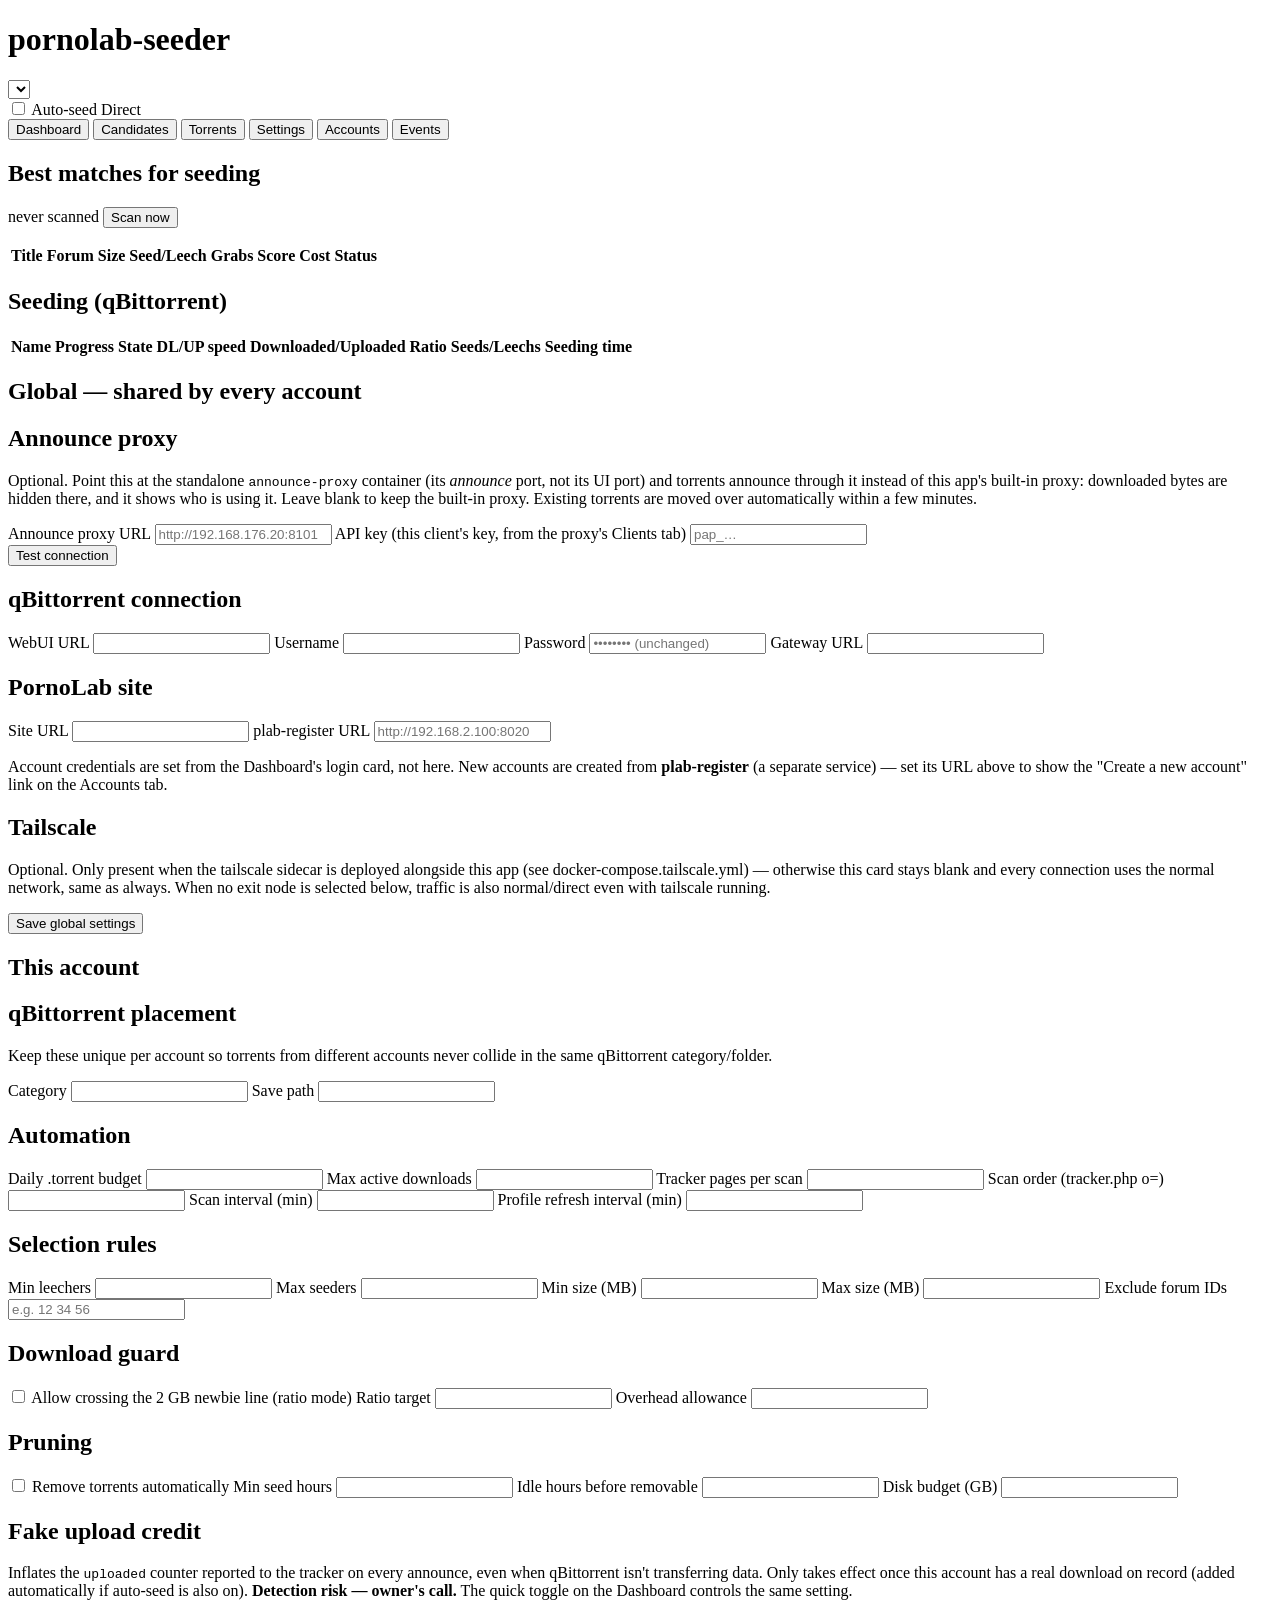
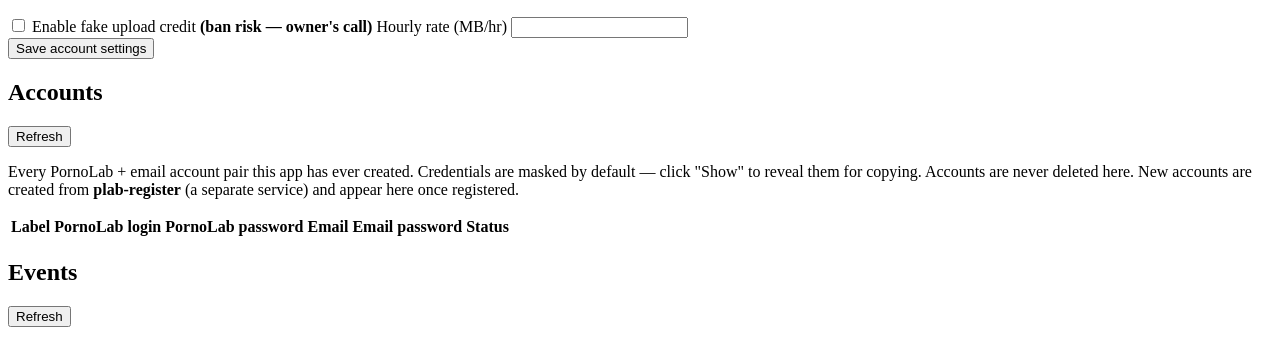
==== commit b97a60e0: "Add standalone announce-proxy container; seeders and lean mode can use it announce-proxy/ is its own" ====
--- a/app/templates/index.html
+++ b/app/templates/index.html
@@ -121,6 +121,8 @@
           </label>
           <button type="button" class="btn small" id="fakeUploadSaveBtn">Save rate</button>
           <span class="form-msg" id="fakeUploadMsg"></span>
+          <p class="muted small" id="fakeUploadRemoteNote" hidden>Managed in the announce proxy: its dashboard sets
+            the fake-upload rate per account.</p>
         </div>
       </div>
 
@@ -205,29 +207,22 @@
       <div class="grid-2">
 
         <div class="card">
-          <h2>Public announce endpoint</h2>
-          <p class="muted small">Serves <em>only</em> <code>/proxy/ann</code> on its own port, so a reverse proxy
-            can make the announce proxy reachable from the internet (e.g. for a debrid service) while the
-            dashboard stays private. Point the reverse proxy at this container's port below and enter the
-            address it serves. Tokens are random and the passkey never appears in the public URL.</p>
-          <div class="form-grid">
-            <label class="checkbox-row">
-              <input type="checkbox" name="public_announce_enabled">
-              <span>Enable the public announce listener</span>
-            </label>
-            <label>Listen port (inside the container)
-              <input type="number" name="public_announce_port" min="1" max="65535">
-            </label>
-            <label>Public URL (what the reverse proxy serves)
-              <input type="text" name="public_announce_url" placeholder="https://ann.example.com">
-            </label>
-          </div>
-          <p class="muted small">The port must match the host port published in docker-compose
-            (<code>PUBLIC_ANNOUNCE_PORT</code>, default 8001). Changing it here moves the listener on Save;
-            the compose mapping still has to match.</p>
+          <h2>Announce proxy</h2>
+          <p class="muted small">Optional. Point this at the standalone <code>announce-proxy</code> container
+            (its <em>announce</em> port, not its UI port) and torrents announce through it instead of this app's
+            built-in proxy: downloaded bytes are hidden there, and it shows who is using it. Leave blank to keep
+            the built-in proxy. Existing torrents are moved over automatically within a few minutes.</p>
+          <div class="form-grid">
+            <label>Announce proxy URL
+              <input type="text" name="announce_proxy_url" placeholder="http://192.168.176.20:8101" autocomplete="off">
+            </label>
+            <label>API key <span class="muted small">(this client's key, from the proxy's Clients tab)</span>
+              <input type="password" name="announce_proxy_key" autocomplete="new-password" placeholder="pap_…">
+            </label>
+          </div>
           <div class="form-actions">
-            <button type="button" class="btn small" id="publicAnnounceTestBtn">Test public URL</button>
-            <span class="form-msg" id="publicAnnounceMsg"></span>
+            <button type="button" class="btn small" id="announceProxyTestBtn">Test connection</button>
+            <span class="form-msg" id="announceProxyMsg"></span>
           </div>
         </div>
 
